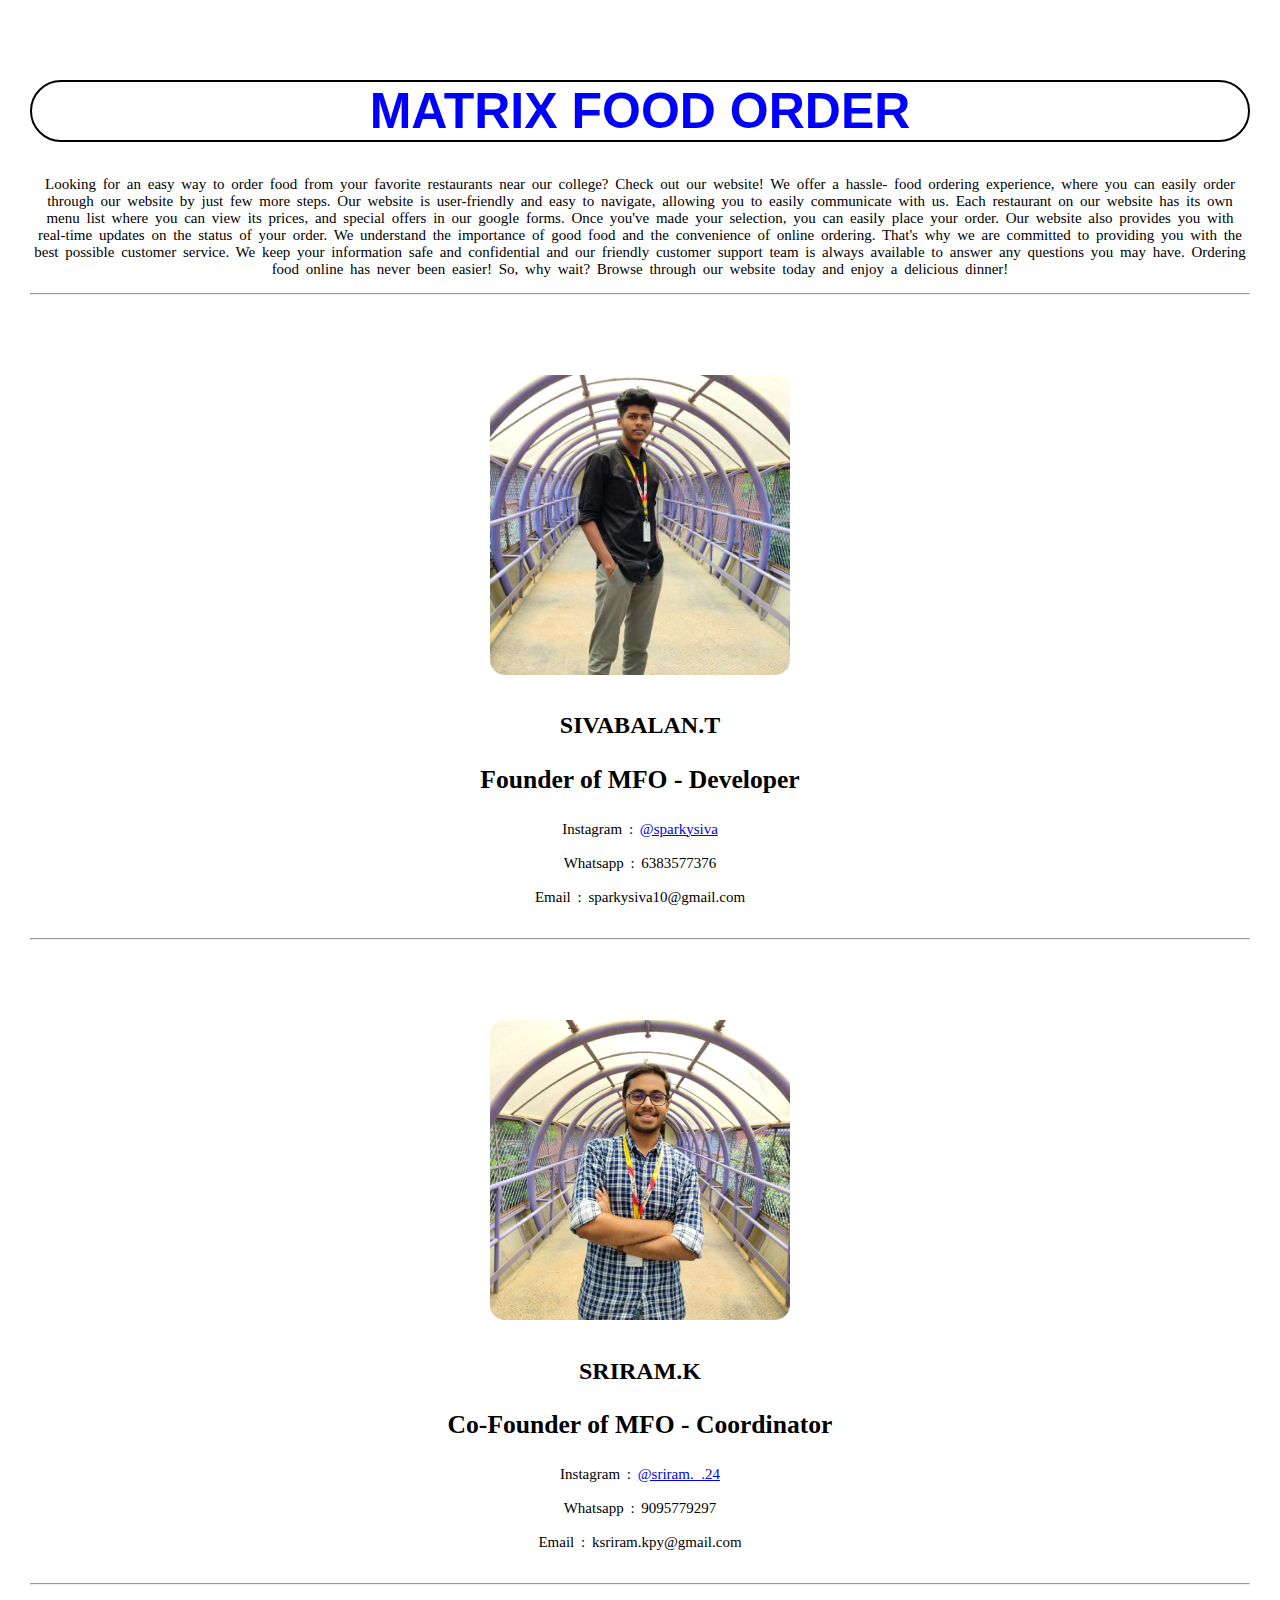
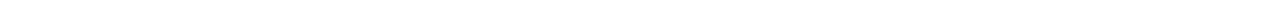
==== aboutus.html @ 79d4529c "Update aboutus.html" ====
<!DOCTYPE html>
<html>
<head>
  
  <link rel="stylesheet" type="text/css" href="abstyle.css">
  <title>aboutus</title>
</head>
<body>
  <h1>MATRIX FOOD ORDER</h1>
  <p>
    Looking for an easy way to order food from your favorite restaurants near our college? Check out our website! We offer a hassle- food ordering experience, where you can easily order through our website by just few more steps. Our website is user-friendly and easy to navigate, allowing you to easily communicate with us.

Each restaurant on our website has its own menu list where you can view its prices, and special offers in our google forms. Once you've made your selection, you can easily place your order. Our website also provides you with real-time updates on the status of your order.

We understand the importance of good food and the convenience of online ordering. That's why we are committed to providing you with the best possible customer service. We keep your information safe and confidential and our friendly customer support team is always available to answer any questions you may have.

Ordering food online has never been easier! So, why wait? Browse through our website today and enjoy a delicious dinner!
  </p>
  <hr>

  <div class = "d1">
    <img src="siva.jpeg" width = "210px" height="300px">
    <br>
    <h2>SIVABALAN.T</h2>
    <h3>Founder of MFO - Developer</h3>
    <p>Instagram : <a href="https://instagram.com/s_p_a_r_k_y_siva?igshid=MzNlNGNkZWQ4Mg==" target = "blank">@sparkysiva</a><br><br>
       Whatsapp : 6383577376<br><br>
       Email : sparkysiva10@gmail.com<br><br>
       </p>
  </div>

  <hr>

  <div class = "d2">
    <img src="sriram.jpeg" width="210px" height="300px">
    <br>
    <h2>SRIRAM.K</h2>
    <h3>Co-Founder of MFO - Coordinator</h3>
    <p>Instagram : <a href="https://instagram.com/sriram._.24?igshid=NGExMmI2YTkyZg==" target = "blank">@sriram._.24</a><br><br>
       Whatsapp : 9095779297<br><br>
       Email : ksriram.kpy@gmail.com<br><br>
      </p>
  </div>
  <hr>
</body>
</html>
---- abstyle.css ----
body{
  margin: 30px;
  margin-top: 5em;
}
h1{
	font-size: 50px;
	text-align: center;
	color: blue;
	font-family: arial;
	border: black 2px solid;
	border-radius: 2em;
}
p{
	text-align: center;
	font-size: 15px;
	font-family: tahoma;
	word-spacing: 0.2em;
	
}
img{
	margin-top:80px ;
	border-radius: 5%;
	display: block;
	margin-left: auto;
	margin-right: auto;
	width: 300px;
}
h3{
	font-weight: bolder;
	font-family: tahoma;
	font-size: 1.6em;
}
.d1{
	
	
	border-radius: 5%;
	text-align: center;


}
.d2{
	border-radius: 5%;
	text-align: center;

}
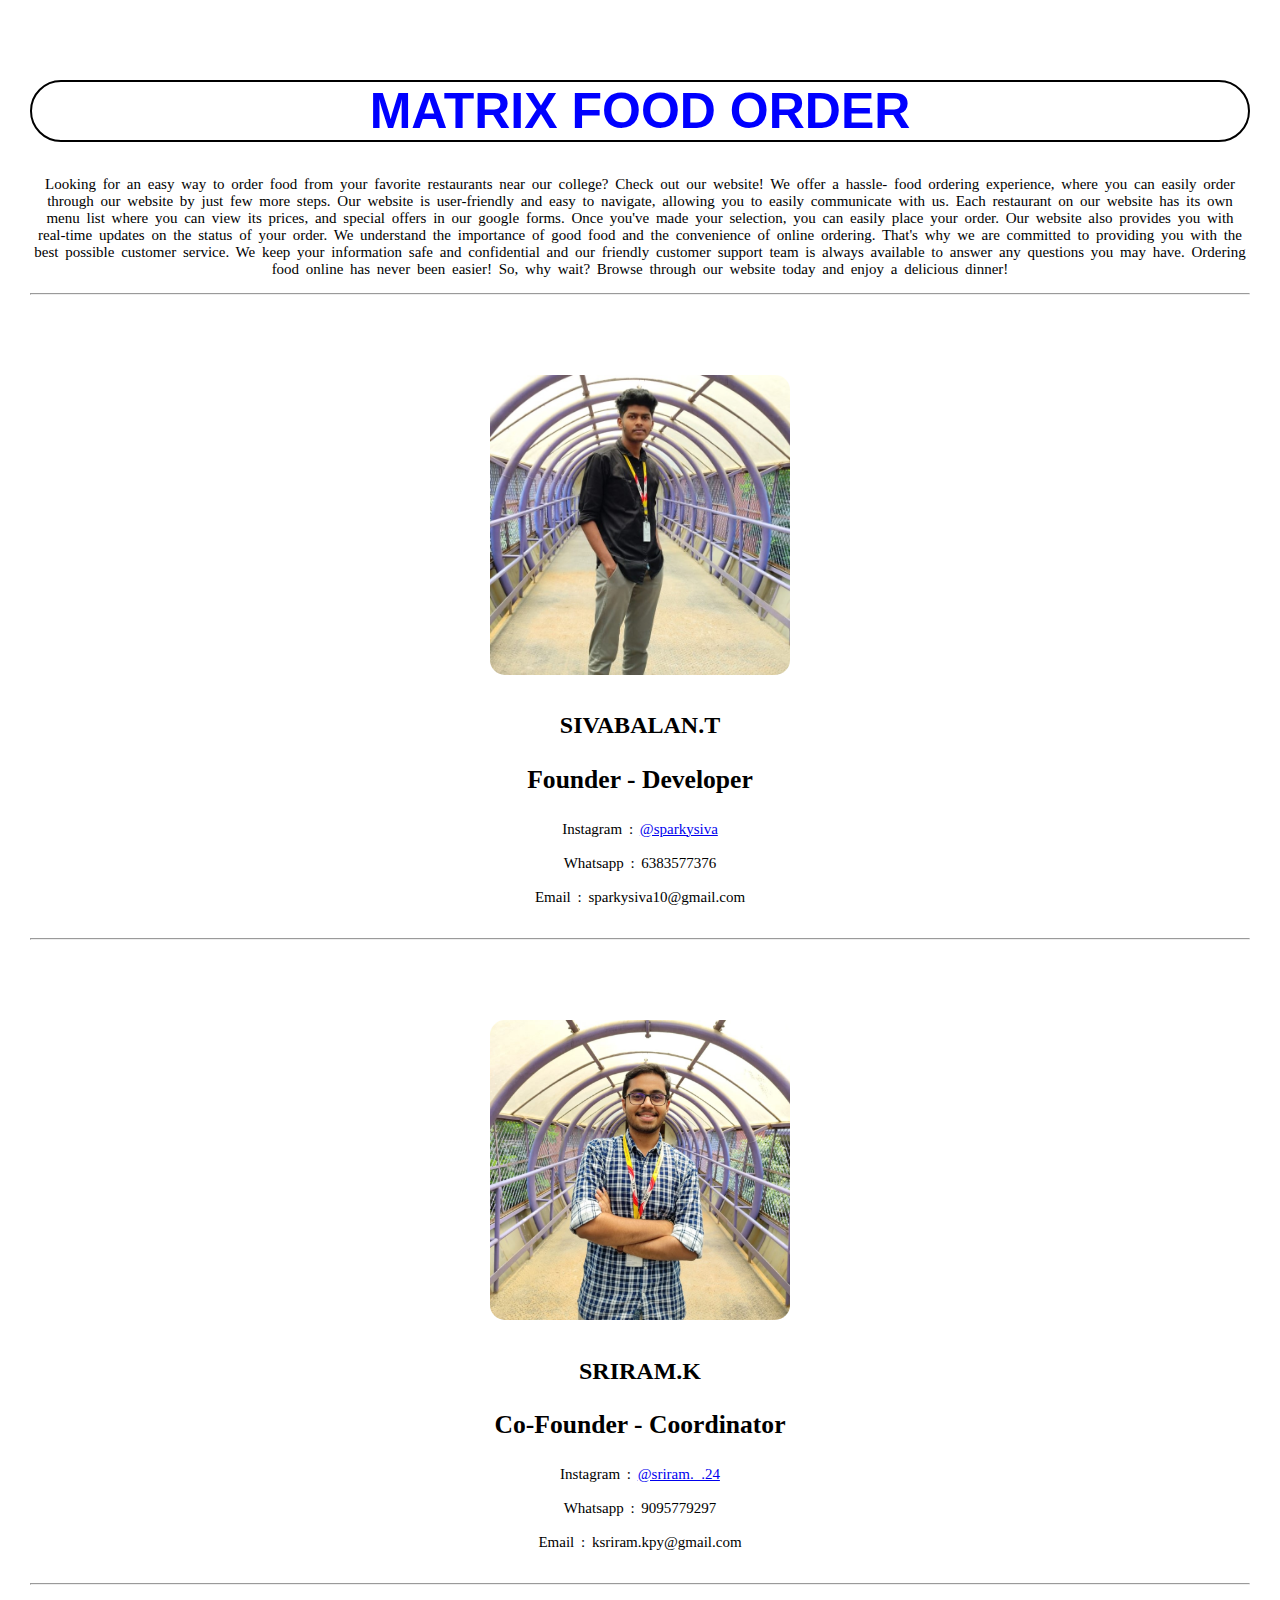
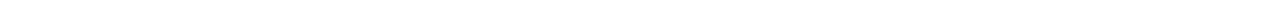
==== commit e77ab524: "Update aboutus.html" ====
--- a/aboutus.html
+++ b/aboutus.html
@@ -22,7 +22,7 @@
     <img src="siva.jpeg" width = "210px" height="300px">
     <br>
     <h2>SIVABALAN.T</h2>
-    <h3>Founder of MFO - Developer</h3>
+    <h3>Founder - Developer</h3>
     <p>Instagram : <a href="https://instagram.com/s_p_a_r_k_y_siva?igshid=MzNlNGNkZWQ4Mg==" target = "blank">@sparkysiva</a><br><br>
        Whatsapp : 6383577376<br><br>
        Email : sparkysiva10@gmail.com<br><br>
@@ -35,7 +35,7 @@
     <img src="sriram.jpeg" width="210px" height="300px">
     <br>
     <h2>SRIRAM.K</h2>
-    <h3>Co-Founder of MFO - Coordinator</h3>
+    <h3>Co-Founder - Coordinator</h3>
     <p>Instagram : <a href="https://instagram.com/sriram._.24?igshid=NGExMmI2YTkyZg==" target = "blank">@sriram._.24</a><br><br>
        Whatsapp : 9095779297<br><br>
        Email : ksriram.kpy@gmail.com<br><br>
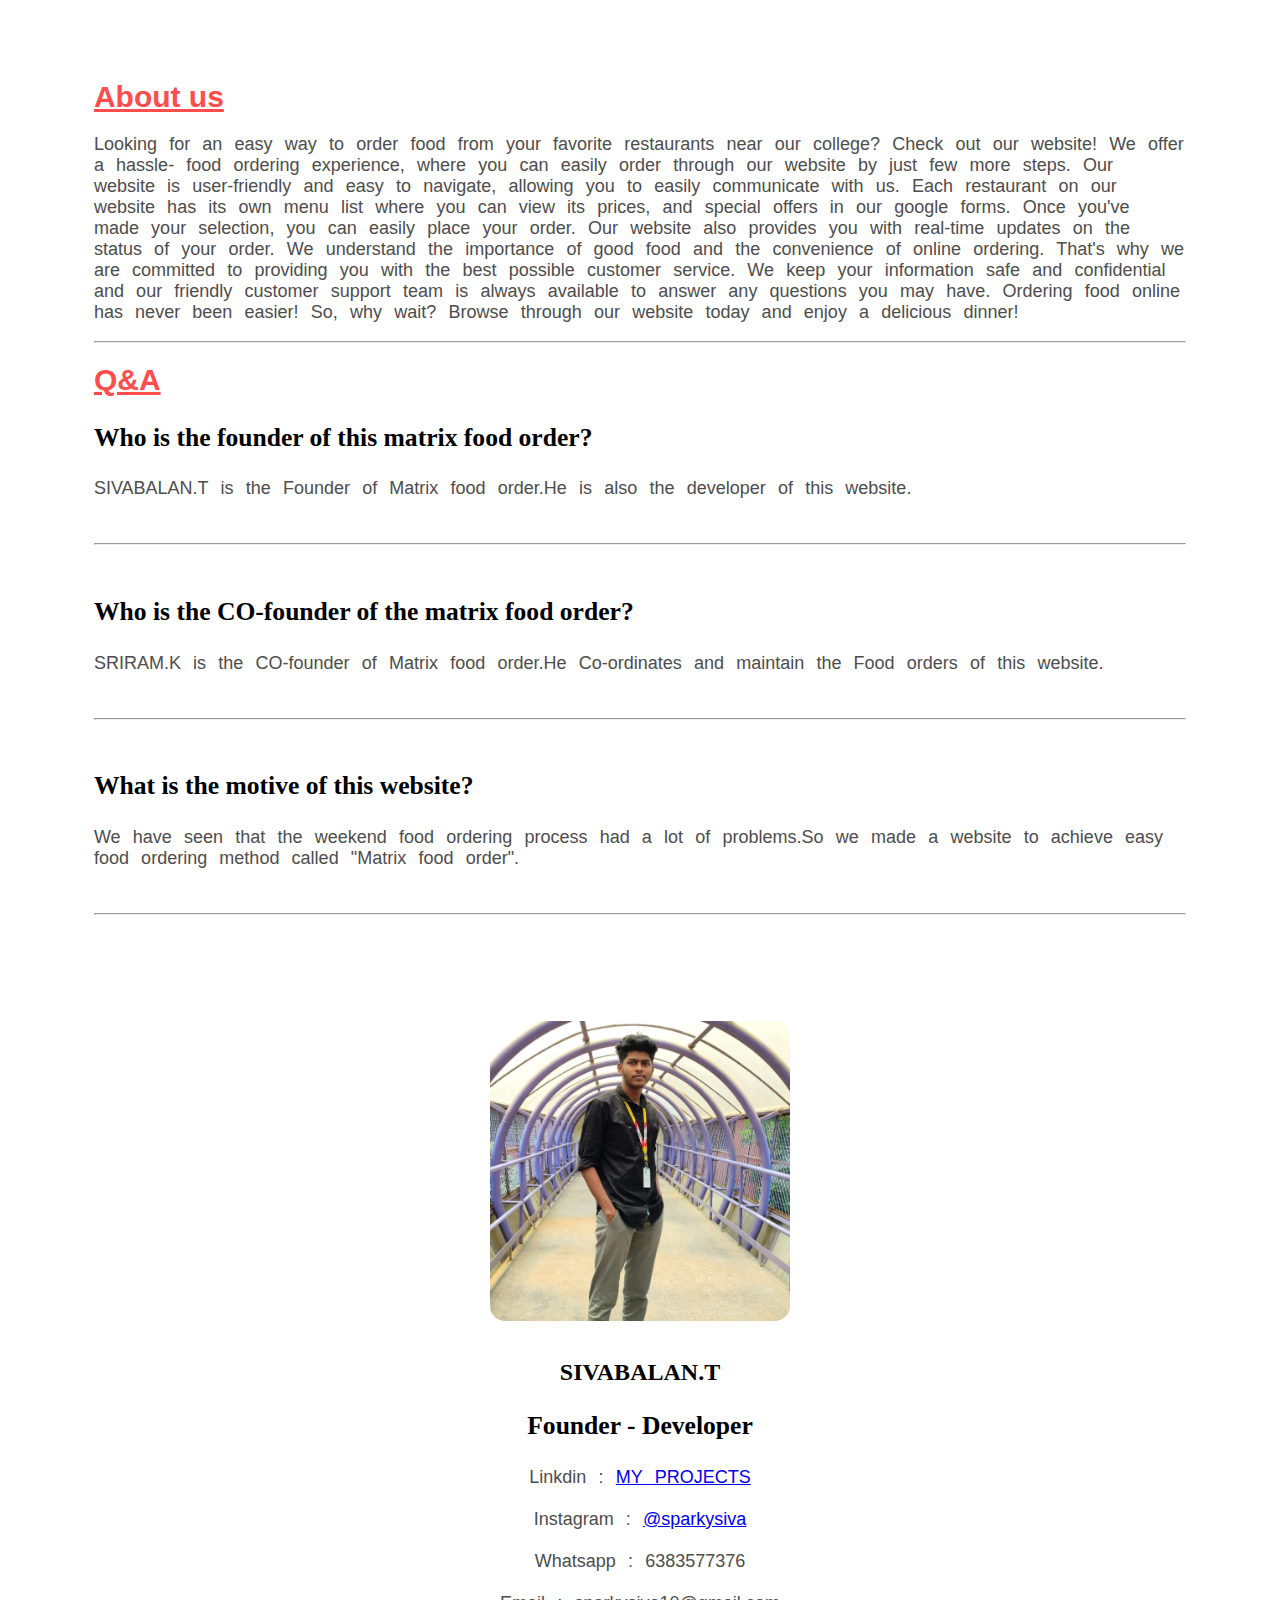
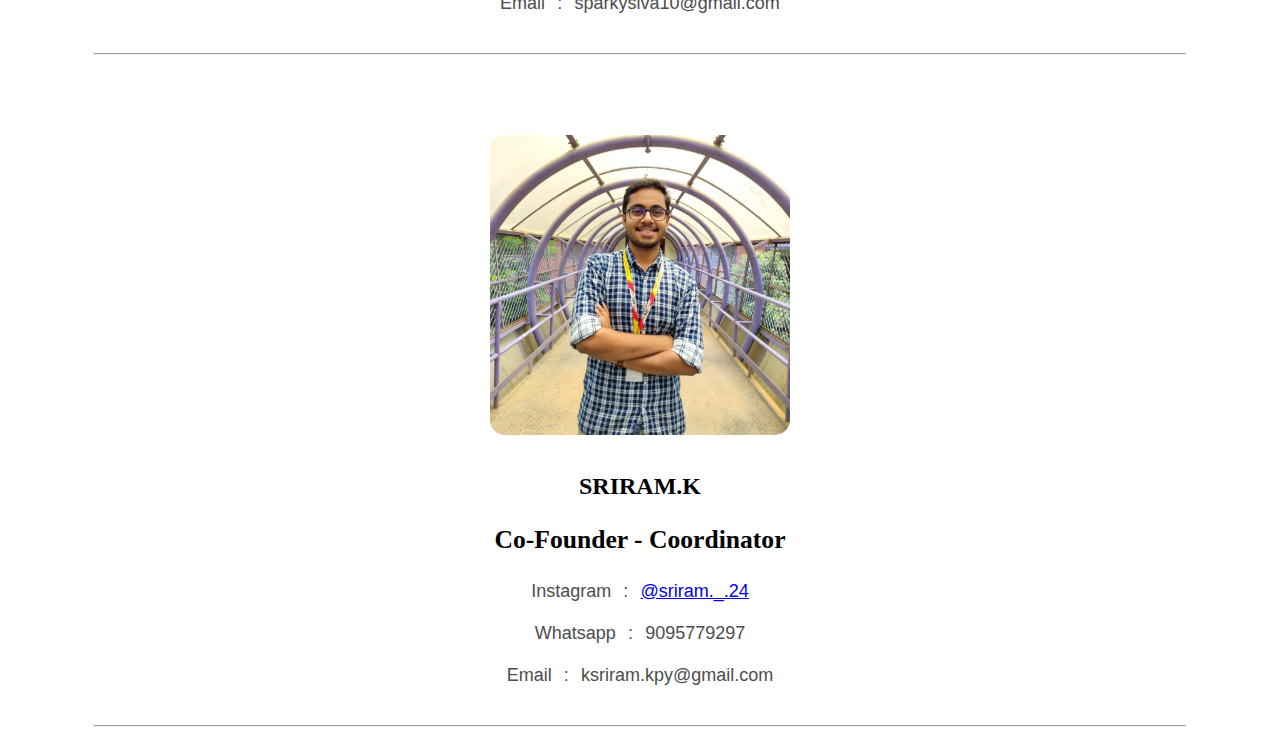
==== commit fec6316b: "Add files via upload" ====
--- a/aboutus.html
+++ b/aboutus.html
@@ -3,10 +3,11 @@
 <head>
   
   <link rel="stylesheet" type="text/css" href="abstyle.css">
-  <title>aboutus</title>
+  <title>About Us</title>
 </head>
 <body>
-  <h1>MATRIX FOOD ORDER</h1>
+<div class = "overall">
+  <h1>About us</h1>
   <p>
     Looking for an easy way to order food from your favorite restaurants near our college? Check out our website! We offer a hassle- food ordering experience, where you can easily order through our website by just few more steps. Our website is user-friendly and easy to navigate, allowing you to easily communicate with us.
 
@@ -17,15 +18,27 @@
 Ordering food online has never been easier! So, why wait? Browse through our website today and enjoy a delicious dinner!
   </p>
   <hr>
+  <h1>Q&A</h1>
+  <h3>Who is the founder of this matrix food order?</h3>
+  <p>SIVABALAN.T is  the Founder of Matrix food order.He is also the developer of this website.</p>
+  <br><hr><br>
+  <h3>Who is the CO-founder of the matrix food order?</h3>
+  <p>SRIRAM.K is the CO-founder of Matrix food order.He Co-ordinates and maintain the Food orders of this website. </p>
+  <br><hr><br>
+  <h3>What is the motive of this website?</h3>
+  <p>We have seen that the weekend food ordering process had a lot of problems.So we made a website to achieve easy food ordering method called "Matrix food order". </p>
+  <br><hr><br>
 
   <div class = "d1">
     <img src="siva.jpeg" width = "210px" height="300px">
     <br>
     <h2>SIVABALAN.T</h2>
     <h3>Founder - Developer</h3>
-    <p>Instagram : <a href="https://instagram.com/s_p_a_r_k_y_siva?igshid=MzNlNGNkZWQ4Mg==" target = "blank">@sparkysiva</a><br><br>
+    <p>Linkdin : <a href = "https://www.linkedin.com/in/siva-balan-680a5224b"  target = "blank">MY PROJECTS</a><br><br>
+      Instagram : <a href="https://instagram.com/s_p_a_r_k_y_siva?igshid=MzNlNGNkZWQ4Mg=="  target = "blank">@sparkysiva</a><br><br>
        Whatsapp : 6383577376<br><br>
        Email : sparkysiva10@gmail.com<br><br>
+
        </p>
   </div>
 
@@ -36,11 +49,12 @@
     <br>
     <h2>SRIRAM.K</h2>
     <h3>Co-Founder - Coordinator</h3>
-    <p>Instagram : <a href="https://instagram.com/sriram._.24?igshid=NGExMmI2YTkyZg==" target = "blank">@sriram._.24</a><br><br>
+    <p>Instagram : <a href="https://instagram.com/sriram._.24?igshid=NGExMmI2YTkyZg=="  target = "blank">@sriram._.24</a><br><br>
        Whatsapp : 9095779297<br><br>
        Email : ksriram.kpy@gmail.com<br><br>
       </p>
   </div>
   <hr>
+</div>
 </body>
-</html>
+</html>--- a/abstyle.css
+++ b/abstyle.css
@@ -1,20 +1,23 @@
 body{
-  margin: 30px;
+  margin: 5px;
   margin-top: 5em;
+
+
 }
 h1{
-	font-size: 50px;
-	text-align: center;
-	color: blue;
+	font-size: 30px;
+	text-align: left;
+	color: #ff4d4d;
+	text-decoration: underline;
 	font-family: arial;
-	border: black 2px solid;
-	border-radius: 2em;
+	
 }
 p{
-	text-align: center;
-	font-size: 15px;
-	font-family: tahoma;
-	word-spacing: 0.2em;
+	font-size: 18px;
+	font-family:arial;
+	word-spacing: 0.4em;
+	color: #4d4d4d;
+	
 	
 }
 img{
@@ -42,4 +45,8 @@
 	border-radius: 5%;
 	text-align: center;
 
-}+}
+.overall{
+	margin-left: 7%;
+	margin-right: 7%;
+}
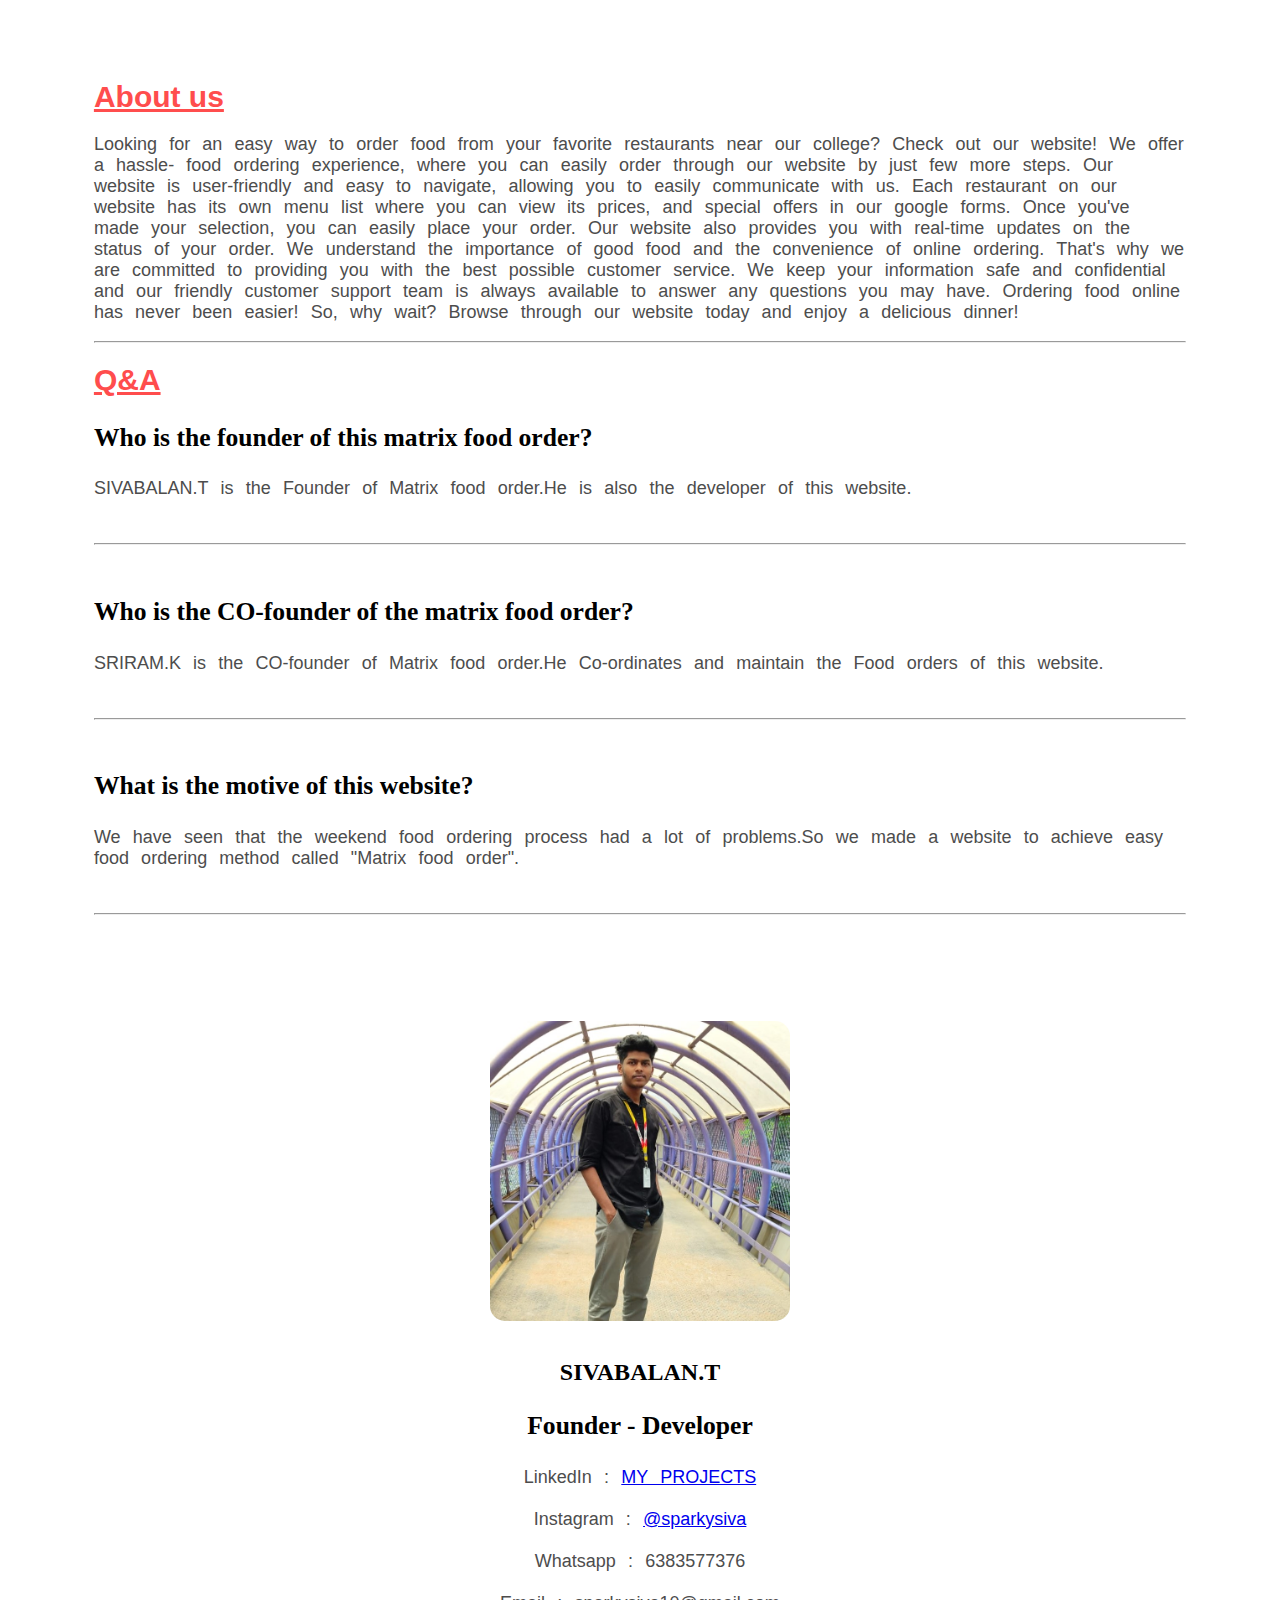
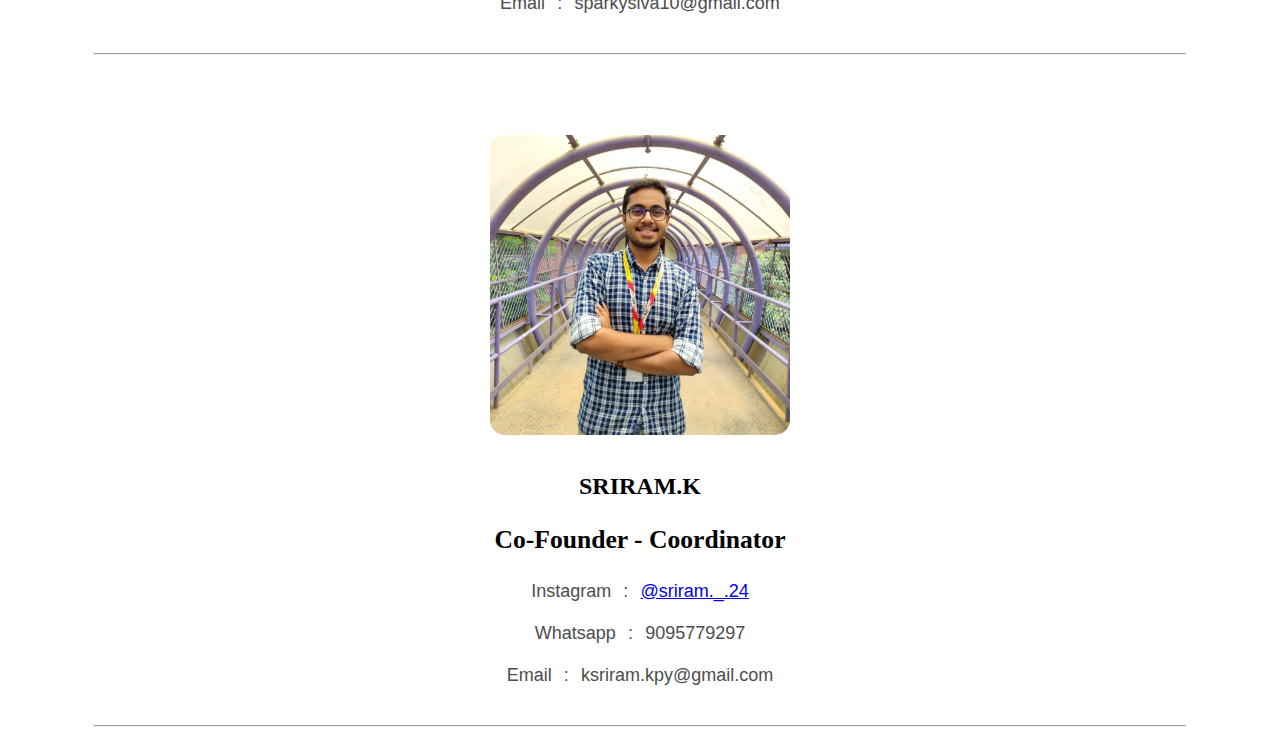
==== commit d0fbcec4: "Update aboutus.html" ====
--- a/aboutus.html
+++ b/aboutus.html
@@ -34,7 +34,7 @@
     <br>
     <h2>SIVABALAN.T</h2>
     <h3>Founder - Developer</h3>
-    <p>Linkdin : <a href = "https://www.linkedin.com/in/siva-balan-680a5224b"  target = "blank">MY PROJECTS</a><br><br>
+    <p>LinkedIn : <a href = "https://www.linkedin.com/in/siva-balan-680a5224b"  target = "blank">MY PROJECTS</a><br><br>
       Instagram : <a href="https://instagram.com/s_p_a_r_k_y_siva?igshid=MzNlNGNkZWQ4Mg=="  target = "blank">@sparkysiva</a><br><br>
        Whatsapp : 6383577376<br><br>
        Email : sparkysiva10@gmail.com<br><br>
@@ -57,4 +57,4 @@
   <hr>
 </div>
 </body>
-</html>+</html>
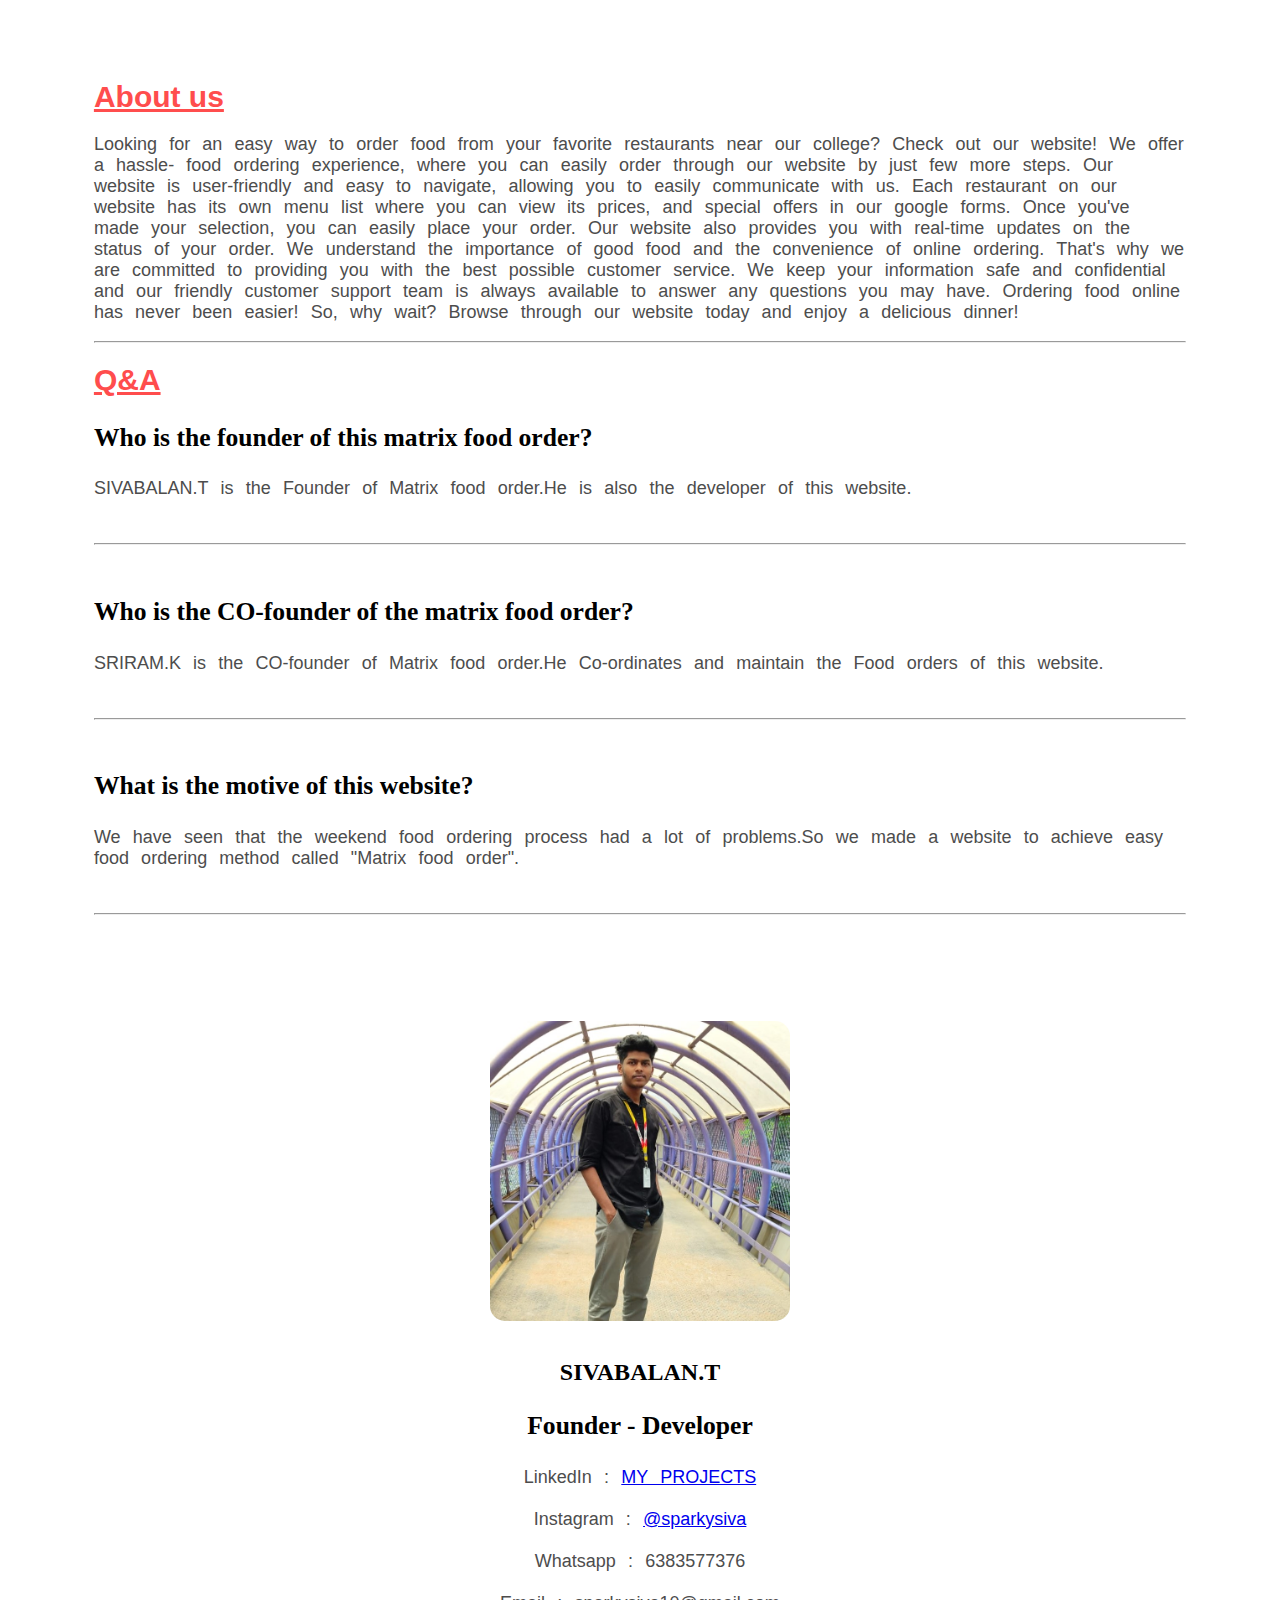
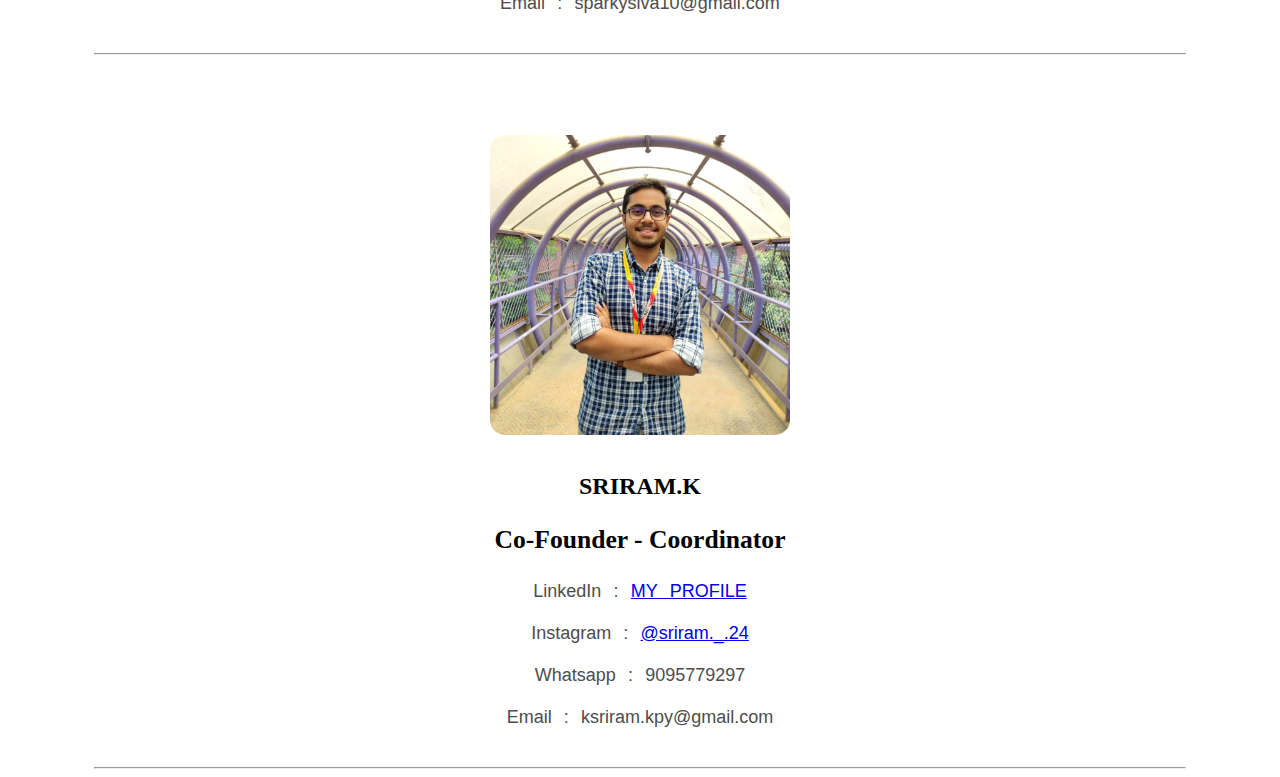
==== commit cf388b30: "Update aboutus.html" ====
--- a/aboutus.html
+++ b/aboutus.html
@@ -49,7 +49,8 @@
     <br>
     <h2>SRIRAM.K</h2>
     <h3>Co-Founder - Coordinator</h3>
-    <p>Instagram : <a href="https://instagram.com/sriram._.24?igshid=NGExMmI2YTkyZg=="  target = "blank">@sriram._.24</a><br><br>
+    <p>LinkedIn : <a href="https://www.linkedin.com/in/sriram-k-4798aa21a target = "blank">MY PROFILE</a><br><br>
+      Instagram : <a href="https://instagram.com/sriram._.24?igshid=NGExMmI2YTkyZg=="  target = "blank">@sriram._.24</a><br><br>
        Whatsapp : 9095779297<br><br>
        Email : ksriram.kpy@gmail.com<br><br>
       </p>
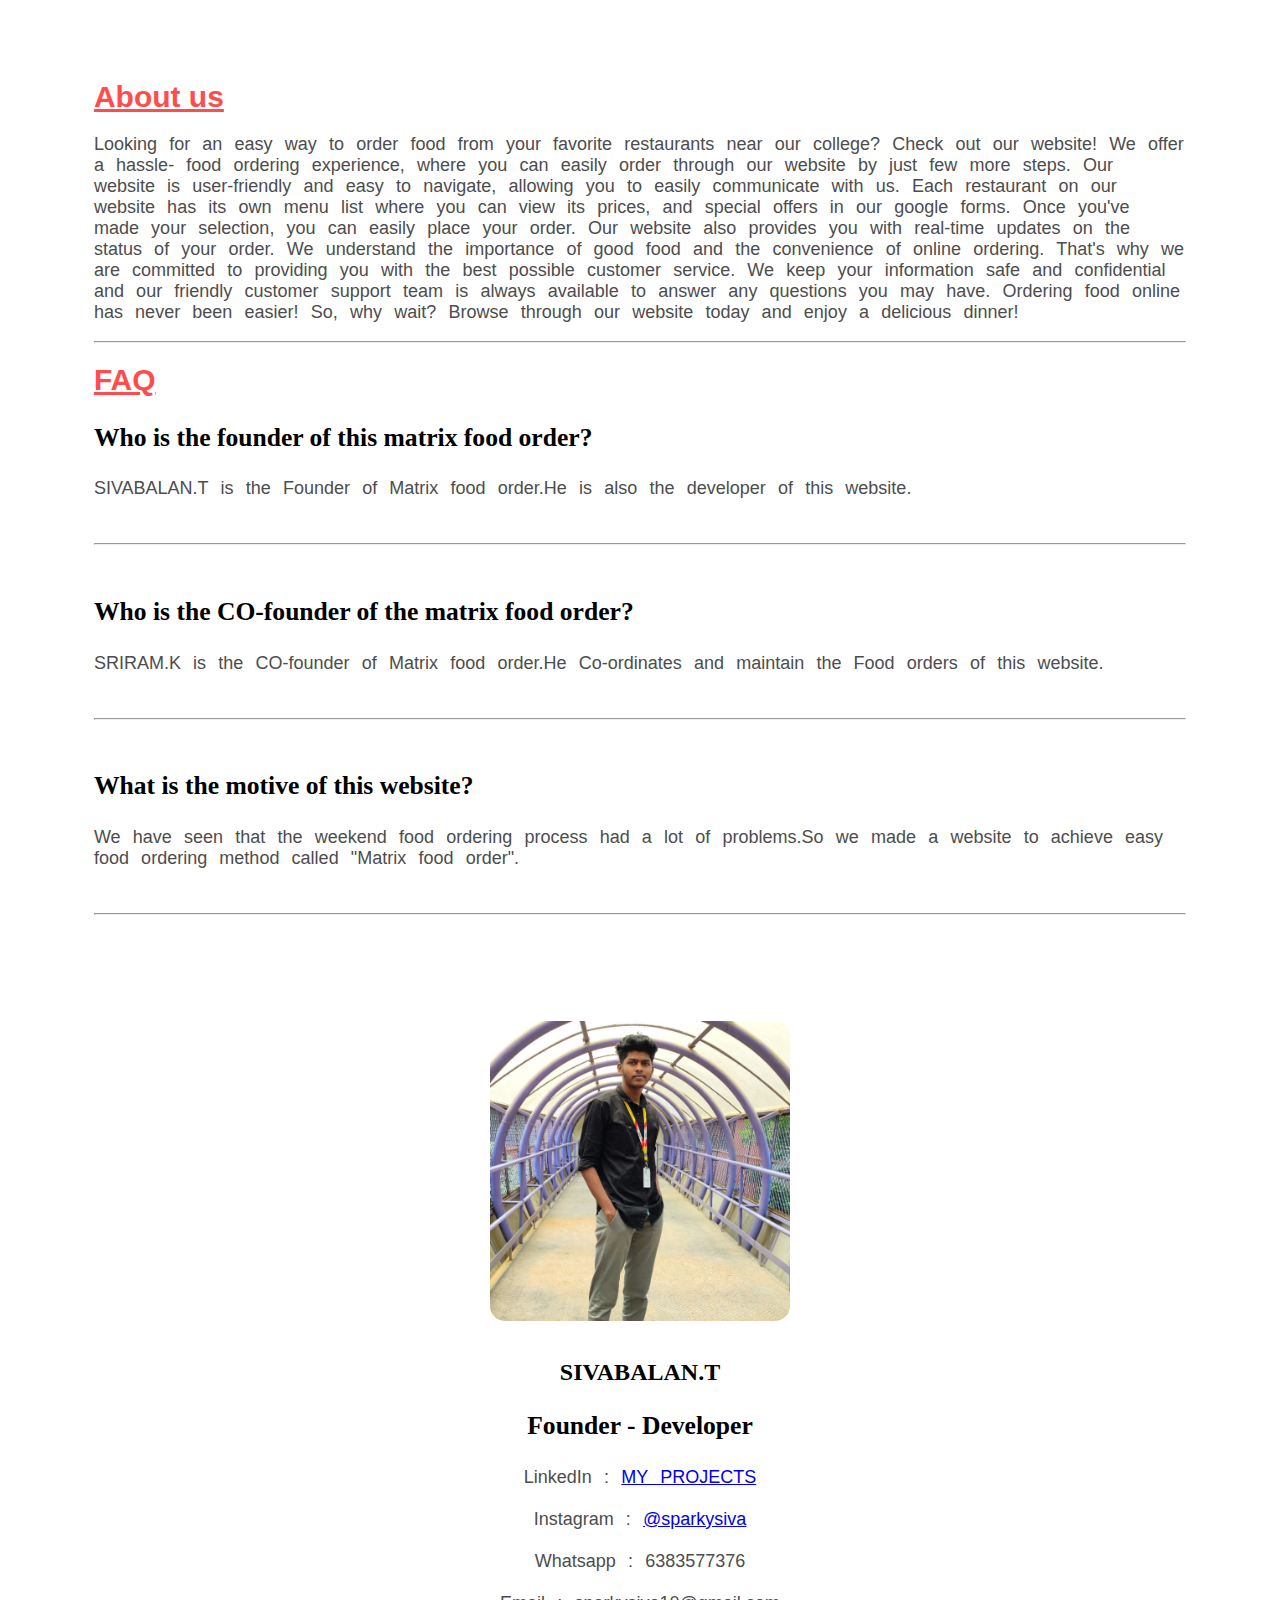
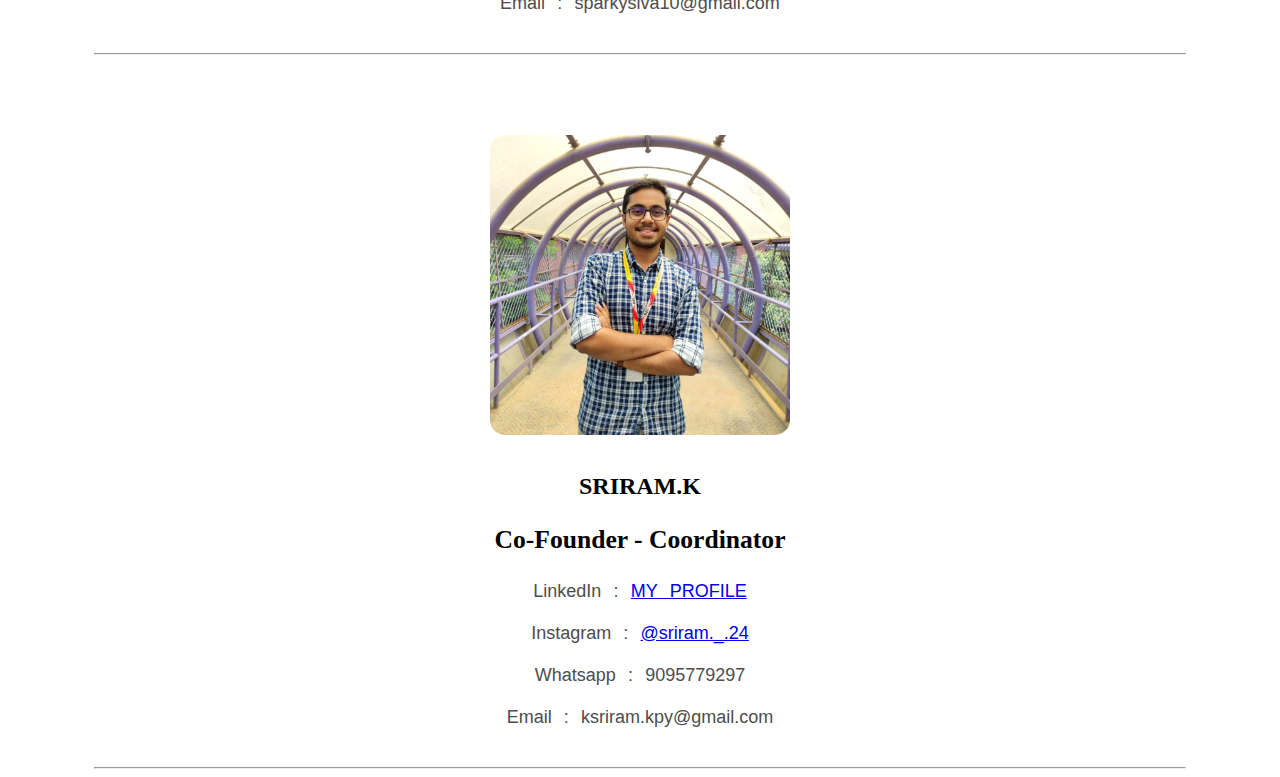
==== commit d44cf66c: "Update aboutus.html" ====
--- a/aboutus.html
+++ b/aboutus.html
@@ -18,7 +18,7 @@
 Ordering food online has never been easier! So, why wait? Browse through our website today and enjoy a delicious dinner!
   </p>
   <hr>
-  <h1>Q&A</h1>
+  <h1>FAQ</h1>
   <h3>Who is the founder of this matrix food order?</h3>
   <p>SIVABALAN.T is  the Founder of Matrix food order.He is also the developer of this website.</p>
   <br><hr><br>
@@ -49,7 +49,7 @@
     <br>
     <h2>SRIRAM.K</h2>
     <h3>Co-Founder - Coordinator</h3>
-    <p>LinkedIn : <a href="https://www.linkedin.com/in/sriram-k-4798aa21a target = "blank">MY PROFILE</a><br><br>
+    <p>LinkedIn : <a href="https://www.linkedin.com/in/sriram-k-4798aa21a" target = "blank">MY PROFILE</a><br><br>
       Instagram : <a href="https://instagram.com/sriram._.24?igshid=NGExMmI2YTkyZg=="  target = "blank">@sriram._.24</a><br><br>
        Whatsapp : 9095779297<br><br>
        Email : ksriram.kpy@gmail.com<br><br>
